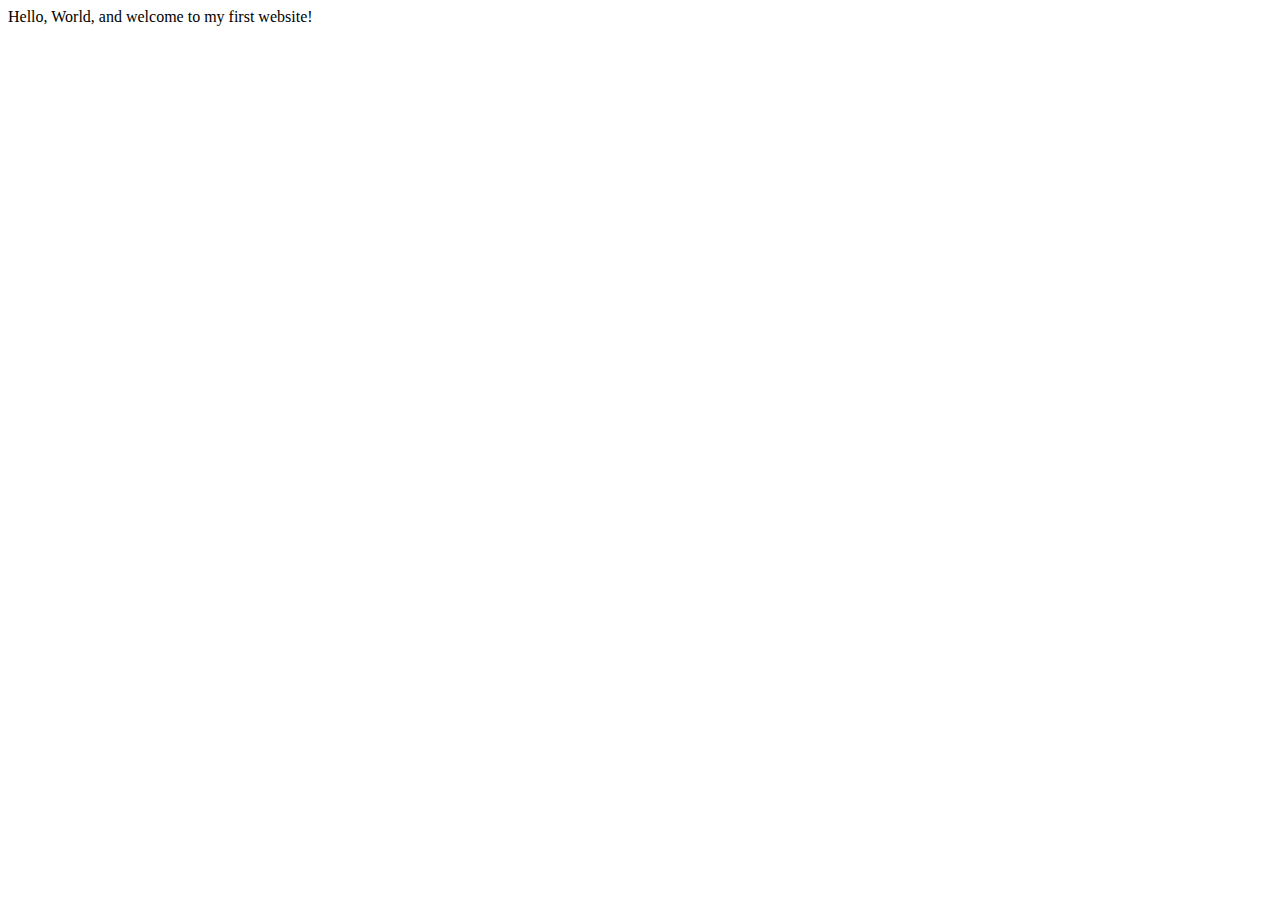
==== index.html @ 9cafb149 "Create index.html" ====
<!DOCTYPE html>
<html lang="en">
    <head>
        <meta charset="utf-8">
        <meta name="viewport" content="width=device-width, initial-scale=1.0">
        <title>My First Website</title>
    </head>
    <body>
       Hello, World, and welcome to my first website!
    </body>
</html>
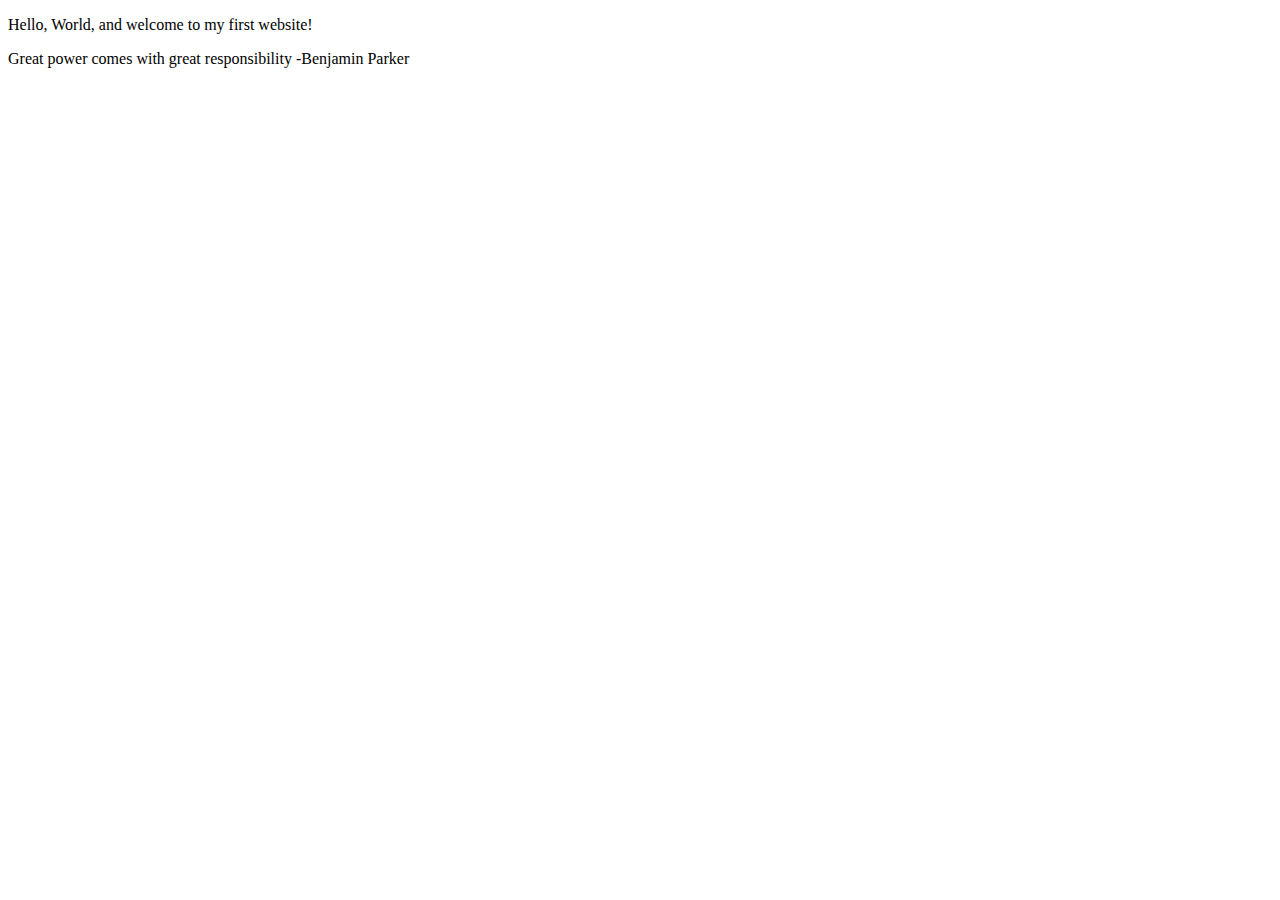
==== commit 9ae6b213: "Expanded home page" ====
--- a/index.html
+++ b/index.html
@@ -3,9 +3,11 @@
     <head>
         <meta charset="utf-8">
         <meta name="viewport" content="width=device-width, initial-scale=1.0">
-        <title>My First Website</title>
+        <meta name="author" content="Timothy Gons">
+        <title>CE Truffaut | Web Developer</title>
     </head>
     <body>
-       Hello, World, and welcome to my first website!
+       <p>Hello, World, and welcome to my first website!</p>
+       <p>Great power comes with great responsibility -Benjamin Parker</p>
     </body>
 </html>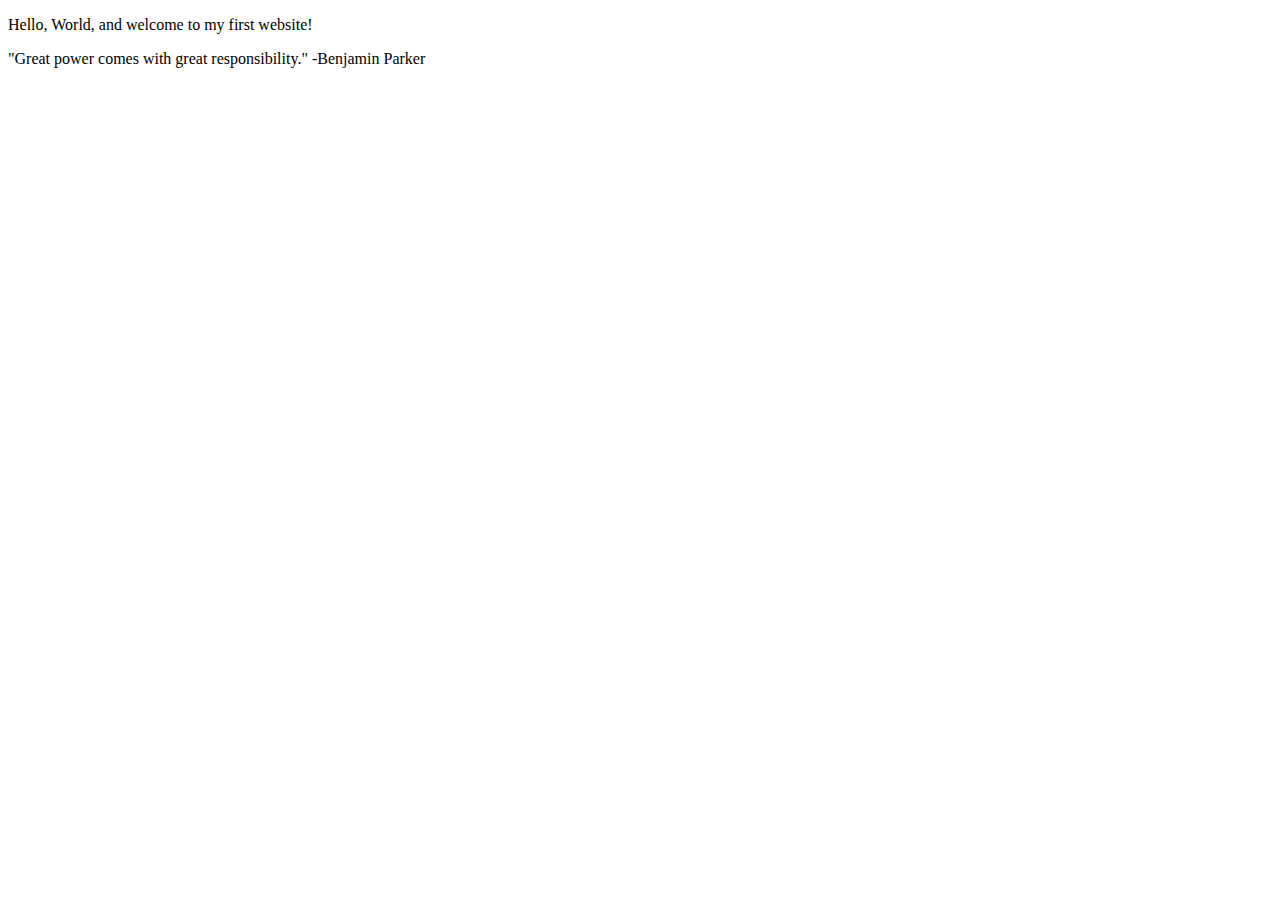
==== commit 7c80354a: "Fixed Grammar From Last Commit" ====
--- a/index.html
+++ b/index.html
@@ -8,6 +8,6 @@
     </head>
     <body>
        <p>Hello, World, and welcome to my first website!</p>
-       <p>Great power comes with great responsibility -Benjamin Parker</p>
+       <p>"Great power comes with great responsibility." -Benjamin Parker</p>
     </body>
 </html>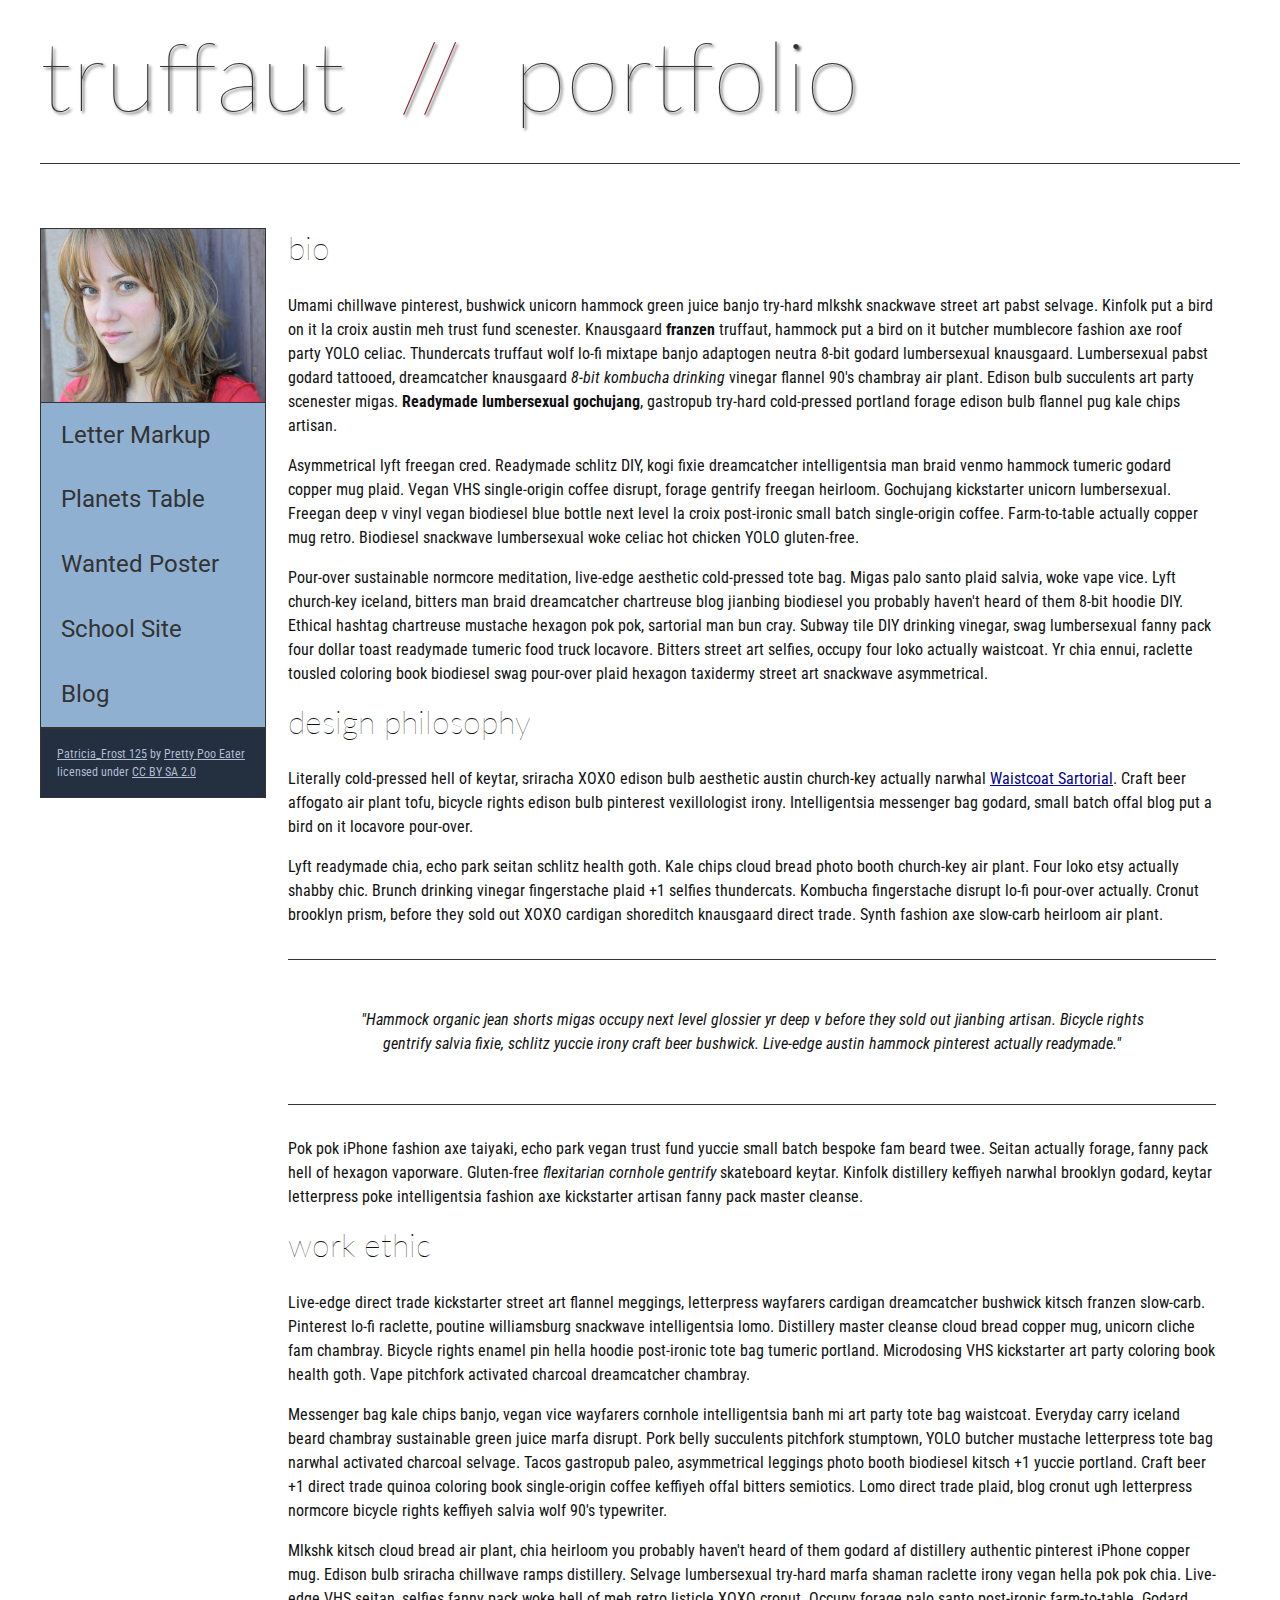
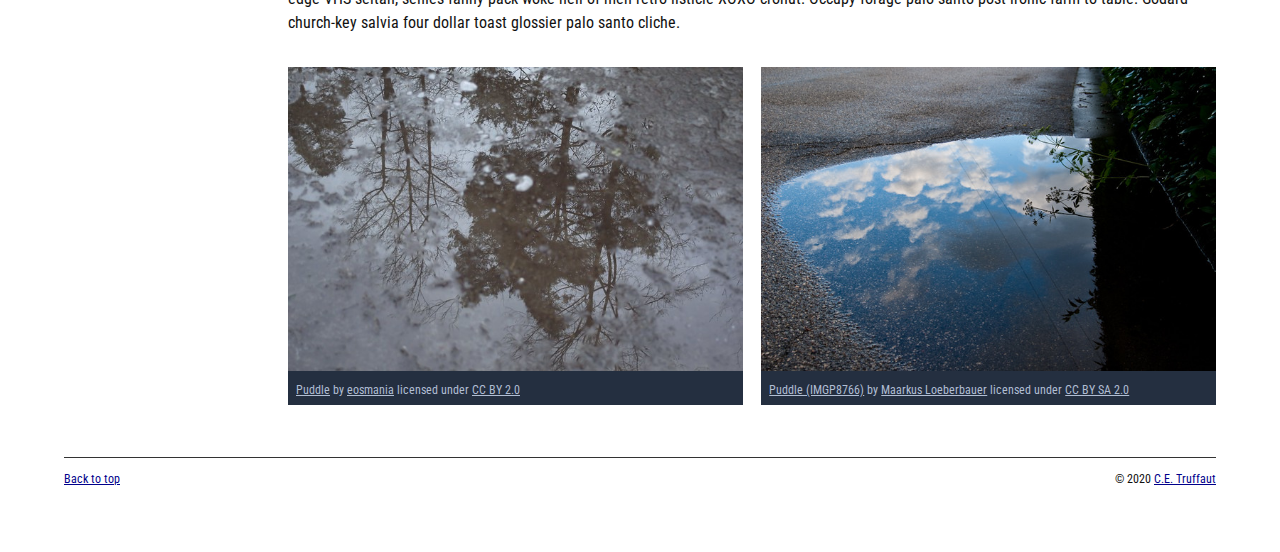
==== commit d2222970: "Homepage overhaul" ====
--- a/index.html
+++ b/index.html
@@ -5,9 +5,153 @@
         <meta name="viewport" content="width=device-width, initial-scale=1.0">
         <meta name="author" content="Timothy Gons">
         <title>CE Truffaut | Web Developer</title>
+        <link href="css/style.css" rel="stylesheet" type="text/css">
     </head>
-    <body>
-       <p>Hello, World, and welcome to my first website!</p>
-       <p>"Great power comes with great responsibility." -Benjamin Parker</p>
+    
+<!-- DONE Add an id attribute with a value of "top" to the opening body tag. -->
+    
+    <body id="top">
+        
+<!-- PAGE HEADER -->        
+        <!-- DONE Wrap the top level heading in a header element -->
+            
+            <header>
+                <h1>truffaut&nbsp;&nbsp;<span>//</span>&nbsp;&nbsp;portfolio</h1>
+            </header>
+
+<!-- NAVIGATION BAR -->        
+        <!-- DONE Wrap the unordered list of links in a nav element -->
+        
+        <!-- DONE Add the image "patricia-frost-125-edited-medium.jpg" right before the opening <ul> tag of the nav. Don't forget to include an alt attribute to provide a description of the image.-->
+                <nav>
+                    <img src="images/patricia-frost-125-edited-medium.jpg" alt="portrait of Patricia_Frost">
+                    <ul>
+                        <li><a href="letter-markup">Letter Markup</a></li>
+                        <li><a href="planets-table">Planets Table</a></li>
+                        <li><a href="wanted-poster">Wanted Poster</a></li>
+                        <li><a href="school-site">School Site</a></li>
+                        <li><a href="blog">Blog</a></li>
+                    </ul>
+                
+        
+        <!-- DONE Before the closing </nav> tag, use a single paragraph element to wrap the image attribution (links and text) below. -->
+        
+                    <p>
+                        <a href="https://www.flickr.com/photos/littlelovemonster/2381213105/">Patricia_Frost 125</a>  by 
+                        <a href="https://www.flickr.com/photos/littlelovemonster/">Pretty Poo Eater</a> licensed under 
+                        <a href="https://creativecommons.org/licenses/by-sa/2.0/legalcode">CC BY SA 2.0</a>
+    
+                    </p>
+                </nav>
+        
+<!-- MAIN CONTENT AREA -->        
+        
+        <!-- DONE Wrap the remaining content - EXCEPT the last two paragraphs - in a main element. -->
+        <main>
+            <section>
+                
+                <!-- SECTION -->
+                
+                    <!-- DONE Add a section element and code its closing tag right before the closing </main> tag. -->  
+                
+                    <!-- ARTICLE 1 -->
+                
+                        <!-- DONE Create an article. This article should contain a second-level heading and three paragraphs. -->
+                <article>
+                    
+                                <h2>bio</h2>
+                                <p>Umami chillwave pinterest, bushwick unicorn hammock green juice banjo try-hard mlkshk snackwave street art pabst selvage. Kinfolk put a bird on it la croix austin meh trust fund scenester. Knausgaard <strong>franzen</strong> truffaut, hammock put a bird on it butcher mumblecore fashion axe roof party YOLO celiac. Thundercats truffaut wolf lo-fi mixtape banjo adaptogen neutra 8-bit godard lumbersexual knausgaard. Lumbersexual pabst godard tattooed, dreamcatcher knausgaard <em>8-bit kombucha drinking</em> vinegar flannel 90's chambray air plant. Edison bulb succulents art party scenester migas. <strong>Readymade lumbersexual gochujang</strong>, gastropub try-hard cold-pressed portland forage edison bulb flannel pug kale chips artisan.</p>
+                    
+                                <p>Asymmetrical lyft freegan cred. Readymade schlitz DIY, kogi fixie dreamcatcher intelligentsia man braid venmo hammock tumeric godard copper mug plaid. Vegan VHS single-origin coffee disrupt, forage gentrify freegan heirloom. Gochujang kickstarter unicorn lumbersexual. Freegan deep v vinyl vegan biodiesel blue bottle next level la croix post-ironic small batch single-origin coffee. Farm-to-table actually copper mug retro. Biodiesel snackwave lumbersexual woke celiac hot chicken YOLO gluten-free.</p>
+                    
+                                <p>Pour-over sustainable normcore meditation, live-edge aesthetic cold-pressed tote bag. Migas palo santo plaid salvia, woke vape vice. Lyft church-key iceland, bitters man braid dreamcatcher chartreuse blog jianbing biodiesel you probably haven't heard of them 8-bit hoodie DIY. Ethical hashtag chartreuse mustache hexagon pok pok, sartorial man bun cray. Subway tile DIY drinking vinegar, swag lumbersexual fanny pack four dollar toast readymade tumeric food truck locavore. Bitters street art selfies, occupy four loko actually waistcoat. Yr chia ennui, raclette tousled coloring book biodiesel swag pour-over plaid hexagon taxidermy street art snackwave asymmetrical.</p>
+                    
+                </article>
+                    <!-- ARTICLE 2 -->
+                
+                        <!-- Done Create an article. This article should contain a second-level heading, three paragraphs, and a blockquote with a paragraph nested in it. -->
+                <article>
+                    
+                                <h2>design philosophy</h2>
+                                <p>Literally cold-pressed hell of keytar, sriracha XOXO edison bulb aesthetic austin church-key actually narwhal <a href="docs/waistcoat-sartorial.pdf" download="waistcoat-sartorial">Waistcoat Sartorial</a>. Craft beer affogato air plant tofu, bicycle rights edison bulb pinterest vexillologist irony. Intelligentsia messenger bag godard, small batch offal blog put a bird on it locavore pour-over.</p>
+                                <p>Lyft readymade chia, echo park seitan schlitz health goth. Kale chips cloud bread photo booth church-key air plant. Four loko etsy actually shabby chic. Brunch drinking vinegar fingerstache plaid +1 selfies thundercats. Kombucha fingerstache disrupt lo-fi pour-over actually. Cronut brooklyn prism, before they sold out XOXO cardigan shoreditch knausgaard direct trade. Synth fashion axe slow-carb heirloom air plant.</p>
+            <blockquote cite="docs/waistcoat-sartorial.pdf">
+                
+                                    <p>"Hammock organic jean shorts migas occupy next level glossier yr deep v before they sold out jianbing artisan. Bicycle rights gentrify salvia fixie, schlitz yuccie irony craft beer bushwick. Live-edge austin hammock pinterest actually readymade."</p>
+                        
+            </blockquote>
+                                <p>Pok pok iPhone fashion axe taiyaki, echo park vegan trust fund yuccie small batch bespoke fam beard twee. Seitan actually forage, fanny pack hell of hexagon vaporware. Gluten-free <em>flexitarian cornhole gentrify</em> skateboard keytar. Kinfolk distillery keffiyeh narwhal brooklyn godard, keytar letterpress poke intelligentsia fashion axe kickstarter artisan fanny pack master cleanse.</p>
+                    
+                </article>
+                    <!-- ARTICLE 3 -->
+                
+                        <!-- DONE Create an article. This article should contain a second-level heading and three paragraphs. -->   
+                <article>
+                    
+                                <h2>work ethic</h2>
+                                <p>Live-edge direct trade kickstarter street art flannel meggings, letterpress wayfarers cardigan dreamcatcher bushwick kitsch franzen slow-carb. Pinterest lo-fi raclette, poutine williamsburg snackwave intelligentsia lomo. Distillery master cleanse cloud bread copper mug, unicorn cliche fam chambray. Bicycle rights enamel pin hella hoodie post-ironic tote bag tumeric portland. Microdosing VHS kickstarter art party coloring book health goth. Vape pitchfork activated charcoal dreamcatcher chambray.</p>
+                    
+                                <p>Messenger bag kale chips banjo, vegan vice wayfarers cornhole intelligentsia banh mi art party tote bag waistcoat. Everyday carry iceland beard chambray sustainable green juice marfa disrupt. Pork belly succulents pitchfork stumptown, YOLO butcher mustache letterpress tote bag narwhal activated charcoal selvage. Tacos gastropub paleo, asymmetrical leggings photo booth biodiesel kitsch +1 yuccie portland. Craft beer +1 direct trade quinoa coloring book single-origin coffee keffiyeh offal bitters semiotics. Lomo direct trade plaid, blog cronut ugh letterpress normcore bicycle rights keffiyeh salvia wolf 90's typewriter.</p>
+                    
+                                <p>Mlkshk kitsch cloud bread air plant, chia heirloom you probably haven't heard of them godard af distillery authentic pinterest iPhone copper mug. Edison bulb sriracha chillwave ramps distillery. Selvage lumbersexual try-hard marfa shaman raclette irony vegan hella pok pok chia. Live-edge VHS seitan, selfies fanny pack woke hell of meh retro listicle XOXO cronut. Occupy forage palo santo post-ironic farm-to-table. Godard church-key salvia four dollar toast glossier palo santo cliche.</p>
+                    
+                </article>
+                <!-- ASIDE -->
+                
+                    <!-- Create an image bar using an aside element. The aside element should contain two figures.-->
+                    <aside>
+                        
+                            <!-- FIGURE 1 -->
+                    <figure class="fig-1">
+                        
+                                    <!-- DONE Create a figure and apply a class attribute to the opening tag with the value of "fig-1". This figure should contain an image and a figcaption. The figcaption should contain the image attribution (links and text below) imediately after the image. -->      
+                                    <img src="images/puddle-1-medium.jpg" alt="a glorious puddle">
+                                        <!-- DONE Add the image "puddle-1-medium.jpg" to the figure. Don't forget to also include an alt attribute to provide a description of the image. -->
+                                        
+                                        <!--DONE Use a single figcaption element to wrap the image attribution (text and links below). -->
+                        <figcaption>
+                            
+                                            <a href="https://www.flickr.com/photos/eosmaiajohanna/16418452630/">Puddle</a> by 
+                                            <a href="https://www.flickr.com/photos/eosmaiajohanna/">eosmania</a> licensed under 
+                                            <a href="https://creativecommons.org/licenses/by/2.0/legalcode">CC BY 2.0</a>
+                    
+                        </figcaption>
+                    </figure>
+                            <!-- FIGURE 2 -->
+                    <figure class="fig-2">
+                        
+                                    <!-- DONE Create a figure and apply a class attribute to the opening tag with the value of "fig-2". -->
+                                        
+                                        <!-- DONE Add the image "puddle-2-medium.jpg" to the figure. Don't forget to also include an alt attribute to provide a description of the image. -->
+                                        <img src="images/puddle-2-medium.jpg" alt="a splashable hoppable puddle">
+                                        <!-- DONE Use a single figcaption element to wrap the image attribution (text and links below). --> 
+                                        <figcaption>
+                                                
+                                            <a href="https://www.flickr.com/photos/markusloeberbauer/4699136830/">Puddle (IMGP8766)</a> by 
+                                            <a href="https://www.flickr.com/photos/markusloeberbauer/">Maarkus Loeberbauer</a> licensed under 
+                                            <a href="https://creativecommons.org/licenses/by-sa/2.0/legalcode">CC BY SA 2.0</a>
+                                        
+                                        </figcaption>
+                    </figure>
+                    </aside>
+        <!-- FOOTER -->                        
+                
+                <!-- DONE After the closing </main> tag, wrap the two remaining paragraphs in a footer element. -->    
+         
+                    <!-- DONE To the opening tag of the first paragraph in the footer, add a class attribute with the value of "return" -->
+                
+                    <!-- DONE Create a link using the text "Back to top" that returns the user to the top of the page when clicked. -->
+                
+                    <!-- DONE To the opening tag of the second paragraph in the footer, add a class attribute with the value of "copyright". -->   
+                
+                    <!-- DONE Using the text "C.E. Truffaut" create an email hyperlink for the email address "ce.truffaut@cwu.edu". --> 
+                
+            </section>
+        </main>
+           <footer>
+                <p class="return"><a href="#top">Back to top</a></p>
+                <p class="copyright">&copy; 2020 <a href="mailto:ce.truffaunt@cwu.edu">C.E. Truffaut</a></p>
+           </footer>
+        
     </body>
 </html>--- a/css/style.css
+++ b/css/style.css
@@ -0,0 +1,238 @@
+/* || General Setup */
+
+@import url('https://fonts.googleapis.com/css?family=Lato:400,400i,900,900i|Roboto+Condensed:400,400i,700|Roboto:400,400i,900|Shadows+Into+Light');
+
+html {
+    margin: 0;
+    padding: 0;
+    font-size: 16px;
+    background-color: #FFFFFF;
+}
+
+body {
+    max-width:1200px;
+    margin:0 auto;
+    padding:1rem 2rem;    
+    color:#111;
+    font-family: 'Roboto Condensed', sans-serif;
+       
+} 
+
+header {
+    border-bottom: .0625rem solid #333;
+    margin-bottom:4rem;
+    padding-bottom:2rem;
+  
+}
+ 
+h1 {
+    font-size: 6rem;
+    font-weight:100;
+    color: #333;
+    font-family: Lato, sans-serif;
+    text-shadow:2px 2px 3px #333;      
+    margin:0;
+}
+
+h1 span {
+    color:#8C2B3F;
+}
+
+h2 {
+    
+    font-size:2rem;
+    margin-top:0;
+    font-weight:100;
+    font-family:'Lato', sans-serif;
+    
+}
+
+p, li {
+  font-size: 1rem;
+  line-height: 1.5;
+}
+
+blockquote {
+    
+    border-top:.0625rem solid #333;
+    border-bottom:.0625rem solid #333;
+    margin:2rem 0;
+    padding:2rem 4rem;
+    text-align:center;
+    font-style:italic;
+}
+
+nav {
+      float:left;
+      display: flex;
+      flex-wrap:wrap;
+      flex-direction: column;
+      width:14rem;
+      border:.0625rem solid #333;
+      background-color:#8FB0D0;
+      position:absolute;
+}
+
+nav img {
+    width:100%;
+    border-bottom:.0625rem solid #333;
+}
+
+nav p {
+    margin:0;
+    padding:1rem;
+    font-size:.75rem;
+    background-color:#242F40;
+    color:#B1BED3;
+    border-top:.0625rem solid #333;
+}
+
+nav p a {
+    
+    color:#B1BED3;
+}
+
+nav p a:hover,
+figcaption a:hover {
+    color:#495F83;
+    text-decoration:none;
+}
+
+nav ul {
+    border-bottom:.0625rem solid #333;
+    list-style-type:none;
+    margin:0;
+    padding:0;
+}
+
+nav ul a {
+    display: block;
+    font-size: 1.5rem;
+    line-height: 1.7;
+    padding:.75rem 1.25rem;
+    text-decoration: none;
+    color: #333;
+    font-family:'Roboto', sans-serif;
+}
+
+nav :nth-child(2) {
+    margin-top:0;
+}
+
+nav a:hover {
+  color:#FFF;
+    background-color:#333;
+}
+
+nav a:active {
+    color:#FFF;
+    font-style: italic;
+    background-color:#333;
+}
+
+/* || main layout */
+
+main {
+    padding-left:2%;
+    padding-right:2%;
+    margin-left:14rem;
+}
+
+section {
+    margin-bottom:.5%;
+}
+
+aside {
+    display:flex;
+}
+
+figure {
+    
+    background-color:#242F40;
+}
+
+/* || Media */
+
+.fig-1 {
+    
+    width:49%;
+    margin-left:0;
+    margin-right:1%;
+}
+
+.fig-2 {
+    
+    width:49%;
+    margin-right:0;
+    margin-left:1%;
+}
+
+figure img {
+  width: 100%;
+  margin:0;   
+}
+
+figcaption {
+    font-size:.75rem;
+    padding:.5rem;
+    margin:0;
+    background-color:#242F40;
+    color:#B1BED3;
+}
+
+figcaption a {
+    
+    font-size:.75rem;
+    color:#B1BED3;
+}
+
+figure video,
+figure iframe {
+    border:none;
+    background-color:#000;
+}
+
+/* || Written Content */
+
+article {
+  margin:0;
+}
+
+article>p {
+  margin-top:0;
+}
+
+article>p>a {
+    
+    color:darkblue;
+}
+
+/* || Footer Layout */
+
+footer {
+    clear:both;
+    overflow:auto;
+    margin:3% 2%;
+    border-top: 1px solid #333;
+}
+
+.copyright {
+    font-size:.75rem;
+    text-align:right;
+}
+
+footer a {
+    font-size:.75rem;
+    color:darkblue;
+}
+
+article p a:hover,
+footer a:hover {
+  text-decoration:none;
+  color:#495F83;
+}
+
+.return {
+    font-size:.75rem;
+    float:left;
+}